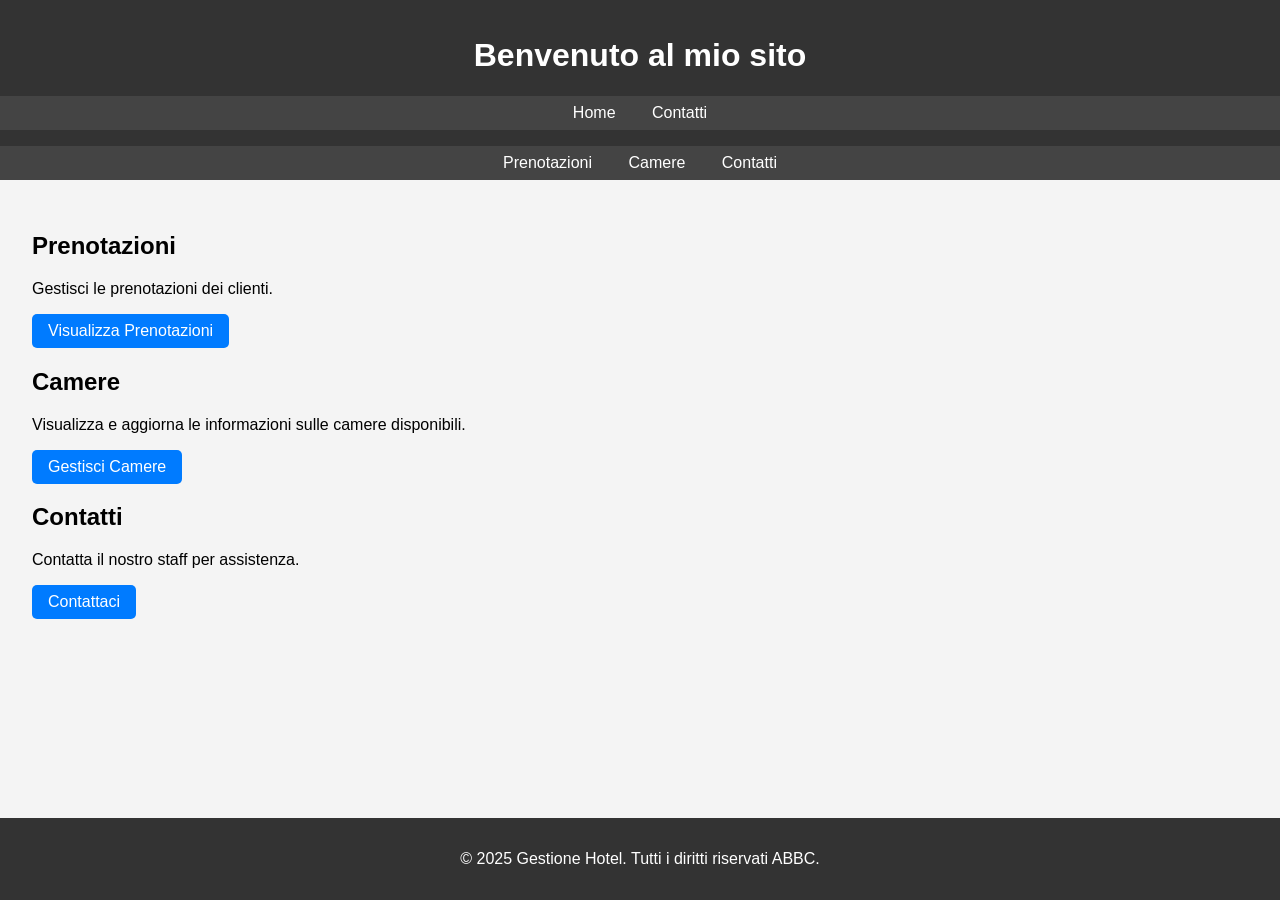
==== website/index.html @ cf82b349 "test" ====
<!DOCTYPE html>
<html lang="it">
<head>
    <meta charset="UTF-8">
    <meta name="viewport" content="width=device-width, initial-scale=1.0">
    <title>Gestione Hotel</title>
    <link rel="stylesheet" href="style.css">
    <link rel="shortcut icon" href="IMG/icoONDASICULA.ico" type="image/x-icon">
</head>

<script>
    function includeHTML() {
        fetch("header-footer.html")
            .then(response => response.text())
            .then(data => {
                const parser = new DOMParser();
                const doc = parser.parseFromString(data, "text/html");

                document.getElementById("header").innerHTML = doc.getElementById("header").innerHTML;
                document.getElementById("footer").innerHTML = doc.getElementById("footer").innerHTML;
            });
    }


    window.addEventListener("DOMContentLoaded", includeHTML);
</script>


<body>
    <div id="header"></div>
    <nav>
        <a href="#prenotazioni">Prenotazioni</a>
        <a href="#camere">Camere</a>
        <a href="#contatti">Contatti</a>
    </nav>
    <main>
        <section id="prenotazioni">
            <h2>Prenotazioni</h2>
            <p>Gestisci le prenotazioni dei clienti.</p>
            <a href="#" class="button">Visualizza Prenotazioni</a>
        </section>
        <section id="camere">
            <h2>Camere</h2>
            <p>Visualizza e aggiorna le informazioni sulle camere disponibili.</p>
            <a href="#" class="button">Gestisci Camere</a>
        </section>
        <section id="contatti">
            <h2>Contatti</h2>
            <p>Contatta il nostro staff per assistenza.</p>
            <a href="#" class="button">Contattaci</a>
        </section>
    </main>
    <div id="footer"></div>
</body>
</html>
---- website/style.css ----
body {
    font-family: Arial, sans-serif;
    margin: 0;
    padding: 0;
    background-color: #f4f4f4;
}
header {
    background-color: #333;
    color: white;
    padding: 1rem 0;
    text-align: center;
}
nav {
    background-color: #444;
    padding: 0.5rem;
    text-align: center;
}
nav a {
    color: white;
    margin: 0 1rem;
    text-decoration: none;
}
nav a:hover {
    text-decoration: underline;
}
main {
    padding: 2rem;
}
footer {
    background-color: #333;
    color: white;
    text-align: center;
    padding: 1rem 0;
    position: fixed;
    bottom: 0;
    width: 100%;
}
.button {
    display: inline-block;
    padding: 0.5rem 1rem;
    background-color: #007BFF;
    color: white;
    text-decoration: none;
    border-radius: 5px;
}
.button:hover {
    background-color: #0056b3;
}
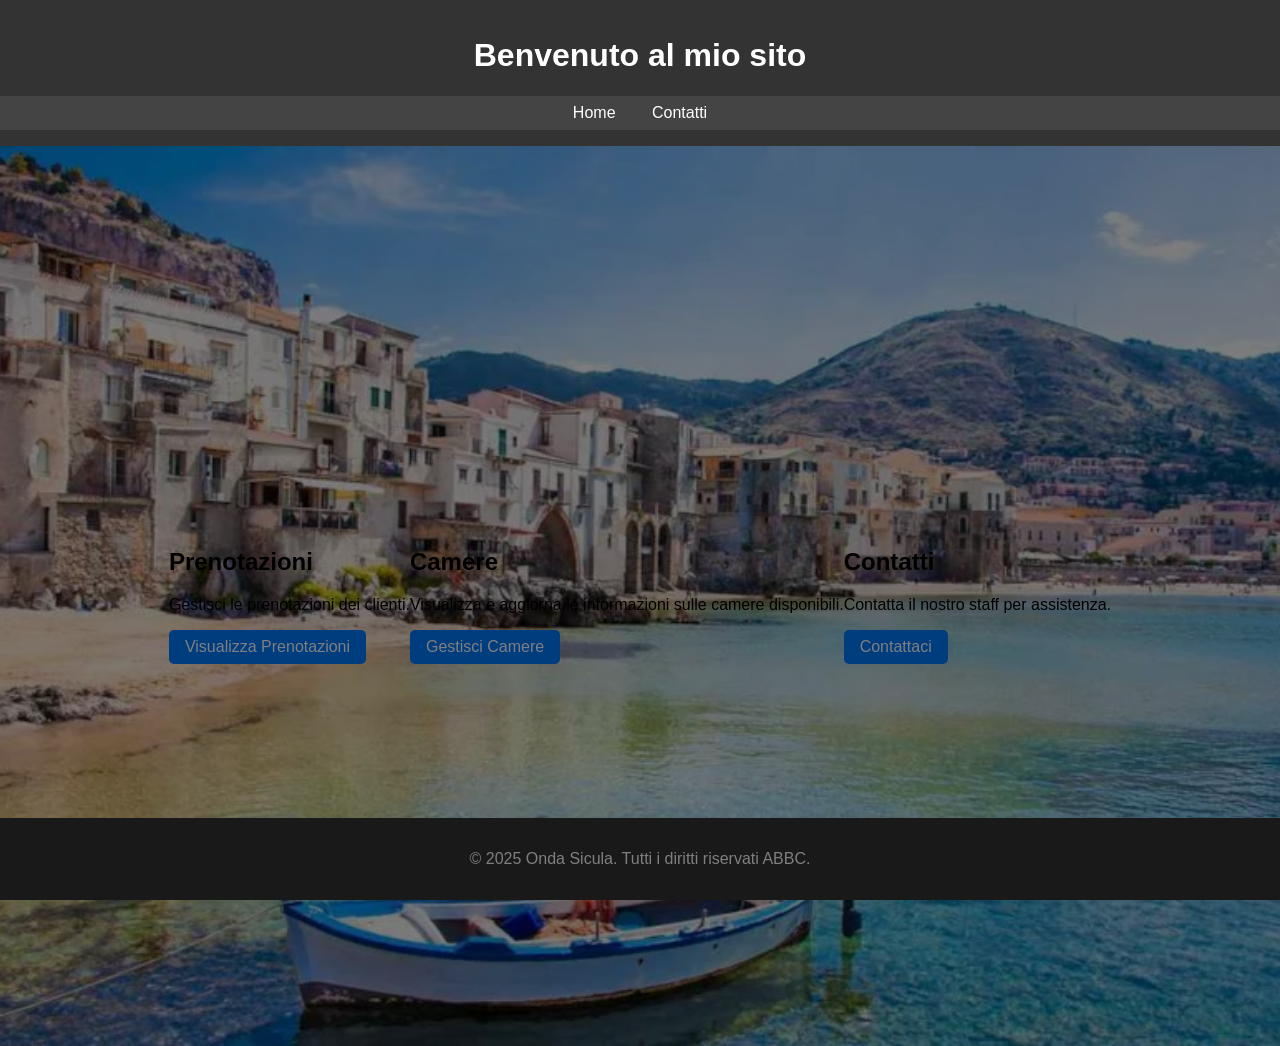
==== commit 636bcaa9: "primamodifica" ====
--- a/website/index.html
+++ b/website/index.html
@@ -3,7 +3,7 @@
 <head>
     <meta charset="UTF-8">
     <meta name="viewport" content="width=device-width, initial-scale=1.0">
-    <title>Gestione Hotel</title>
+    <title>Onda Sicula</title>
     <link rel="stylesheet" href="style.css">
     <link rel="shortcut icon" href="IMG/icoONDASICULA.ico" type="image/x-icon">
 </head>
@@ -25,15 +25,10 @@
     window.addEventListener("DOMContentLoaded", includeHTML);
 </script>
 
-
 <body>
     <div id="header"></div>
-    <nav>
-        <a href="#prenotazioni">Prenotazioni</a>
-        <a href="#camere">Camere</a>
-        <a href="#contatti">Contatti</a>
-    </nav>
-    <main>
+
+    <div class="home">
         <section id="prenotazioni">
             <h2>Prenotazioni</h2>
             <p>Gestisci le prenotazioni dei clienti.</p>
@@ -49,7 +44,7 @@
             <p>Contatta il nostro staff per assistenza.</p>
             <a href="#" class="button">Contattaci</a>
         </section>
-    </main>
+    </div>
     <div id="footer"></div>
 </body>
 </html>
--- a/website/style.css
+++ b/website/style.css
@@ -2,7 +2,7 @@
     font-family: Arial, sans-serif;
     margin: 0;
     padding: 0;
-    background-color: #f4f4f4;
+    background-color: #F2F2F2;
 }
 header {
     background-color: #333;
@@ -45,4 +45,43 @@
 }
 .button:hover {
     background-color: #0056b3;
-}+}
+
+body, html {
+    margin: 0;
+    padding: 0;
+    height: 100%;
+}
+
+.home {
+    position: relative;
+    height: 100vh;
+    background-image: url('IMG/000086737.jpg');
+    background-size: cover;
+    background-position: center;
+    background-repeat: no-repeat;
+    display: flex;
+    justify-content: center;
+    align-items: center;
+    overflow: hidden;
+}
+
+.home::before {
+    content: '';
+    position: absolute;
+    top: 0; left: 0;
+    width: 100%;
+    height: 100%;
+    background-color: rgba(0, 0, 0, 0.5); /* overlay scuro con trasparenza */
+    z-index: 1;
+}
+
+.contenuto {
+    position: relative;
+    z-index: 2; /* per stare sopra l’overlay */
+    color: white;
+    text-align: center;
+    text-shadow: 1px 1px 5px black;
+    font-family: Arial, sans-serif;
+}
+
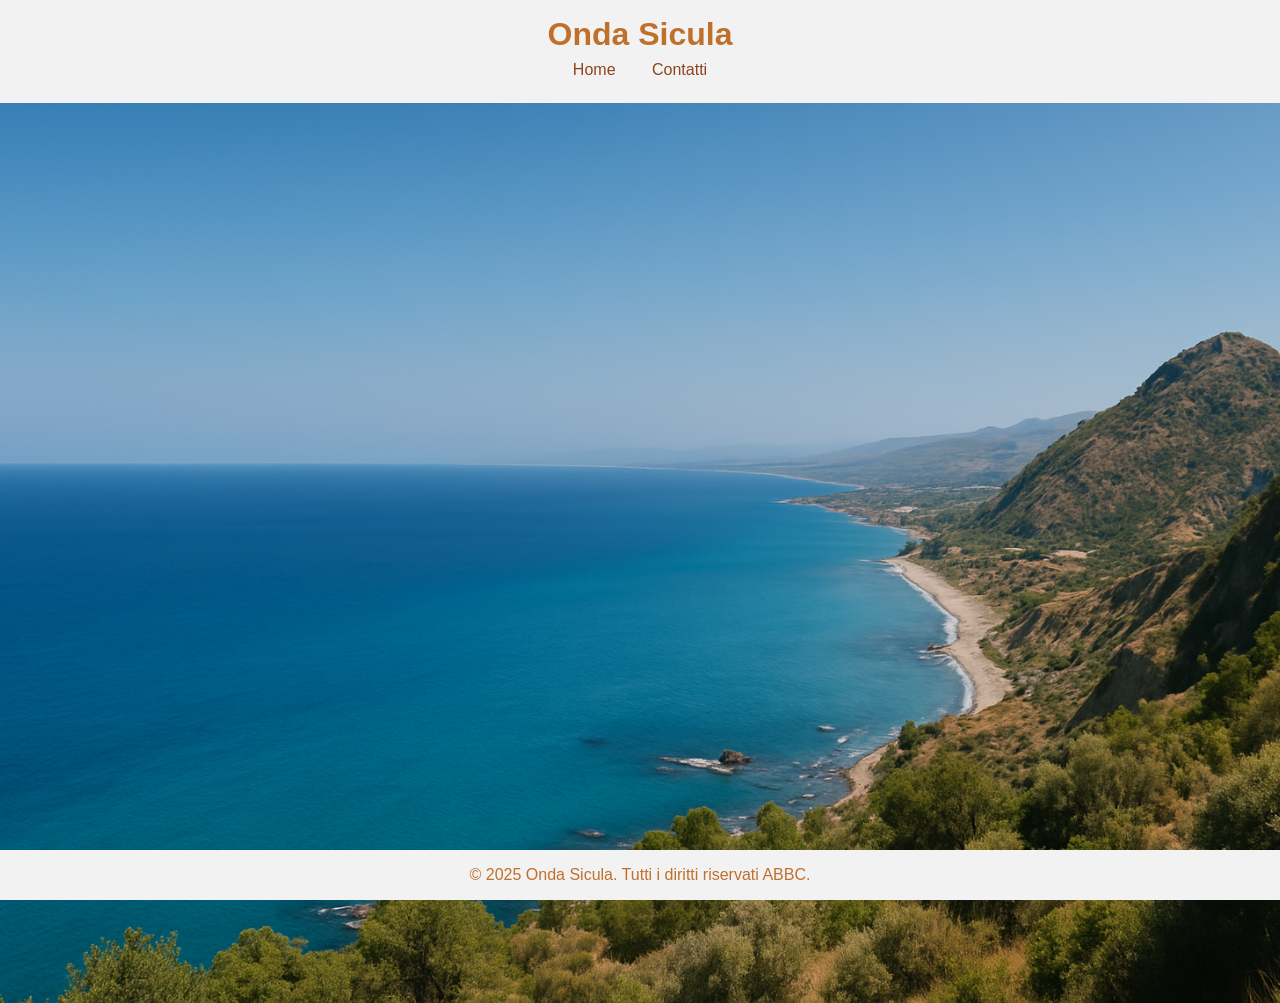
==== commit f3a15d55: "primo layout" ====
--- a/website/index.html
+++ b/website/index.html
@@ -29,22 +29,12 @@
     <div id="header"></div>
 
     <div class="home">
-        <section id="prenotazioni">
-            <h2>Prenotazioni</h2>
-            <p>Gestisci le prenotazioni dei clienti.</p>
-            <a href="#" class="button">Visualizza Prenotazioni</a>
-        </section>
-        <section id="camere">
-            <h2>Camere</h2>
-            <p>Visualizza e aggiorna le informazioni sulle camere disponibili.</p>
-            <a href="#" class="button">Gestisci Camere</a>
-        </section>
-        <section id="contatti">
-            <h2>Contatti</h2>
-            <p>Contatta il nostro staff per assistenza.</p>
-            <a href="#" class="button">Contattaci</a>
-        </section>
+        <div class="bordo-lato sinistro"></div>
+        <div class="bordo-lato destro"></div>
+
+
     </div>
+
     <div id="footer"></div>
 </body>
 </html>
--- a/website/style.css
+++ b/website/style.css
@@ -5,18 +5,18 @@
     background-color: #F2F2F2;
 }
 header {
-    background-color: #333;
-    color: white;
+    background-color: #F2F2F2;
+    color: #BF712C;
     padding: 1rem 0;
     text-align: center;
 }
 nav {
-    background-color: #444;
+    background-color: #F2F2F2;
     padding: 0.5rem;
     text-align: center;
 }
 nav a {
-    color: white;
+    color: #8C451C;
     margin: 0 1rem;
     text-decoration: none;
 }
@@ -27,61 +27,53 @@
     padding: 2rem;
 }
 footer {
-    background-color: #333;
-    color: white;
+    background-color: #F2F2F2;
+    color: #BF712C;
     text-align: center;
     padding: 1rem 0;
     position: fixed;
     bottom: 0;
     width: 100%;
 }
-.button {
-    display: inline-block;
-    padding: 0.5rem 1rem;
-    background-color: #007BFF;
-    color: white;
-    text-decoration: none;
-    border-radius: 5px;
-}
-.button:hover {
-    background-color: #0056b3;
+
+/* Reset di base */
+* {
+    margin: 0;
+    padding: 0;
+    box-sizing: border-box;
 }
 
 body, html {
-    margin: 0;
-    padding: 0;
     height: 100%;
+    background-color: #F2F2F2;
+    font-family: 'Helvetica Neue', sans-serif;
 }
 
+/* Contenitore centrale */
 .home {
-    position: relative;
+    max-width: 1400px;
+    margin: 0 auto;
     height: 100vh;
-    background-image: url('IMG/000086737.jpg');
+    background-image: url('IMG/back.png');
     background-size: cover;
     background-position: center;
-    background-repeat: no-repeat;
     display: flex;
+    flex-direction: column;
+    align-items: center;
     justify-content: center;
-    align-items: center;
-    overflow: hidden;
 }
 
-.home::before {
-    content: '';
-    position: absolute;
-    top: 0; left: 0;
-    width: 100%;
-    height: 100%;
-    background-color: rgba(0, 0, 0, 0.5); /* overlay scuro con trasparenza */
-    z-index: 1;
+/* Testo sopra l'immagine */
+.home h1 {
+    font-size: 4rem;
+    color: #F2F2F2;
+    text-shadow: 0 2px 8px rgba(242, 242, 242, 1);
+    letter-spacing: 8px;
+    margin-bottom: 20px;
 }
 
-.contenuto {
-    position: relative;
-    z-index: 2; /* per stare sopra l’overlay */
-    color: white;
-    text-align: center;
-    text-shadow: 1px 1px 5px black;
-    font-family: Arial, sans-serif;
+.home p {
+    font-size: 1.2rem;
+    color: #F2F2F2;
+    text-shadow: 0 1px 6px rgba(0, 0, 0, 0.3);
 }
-
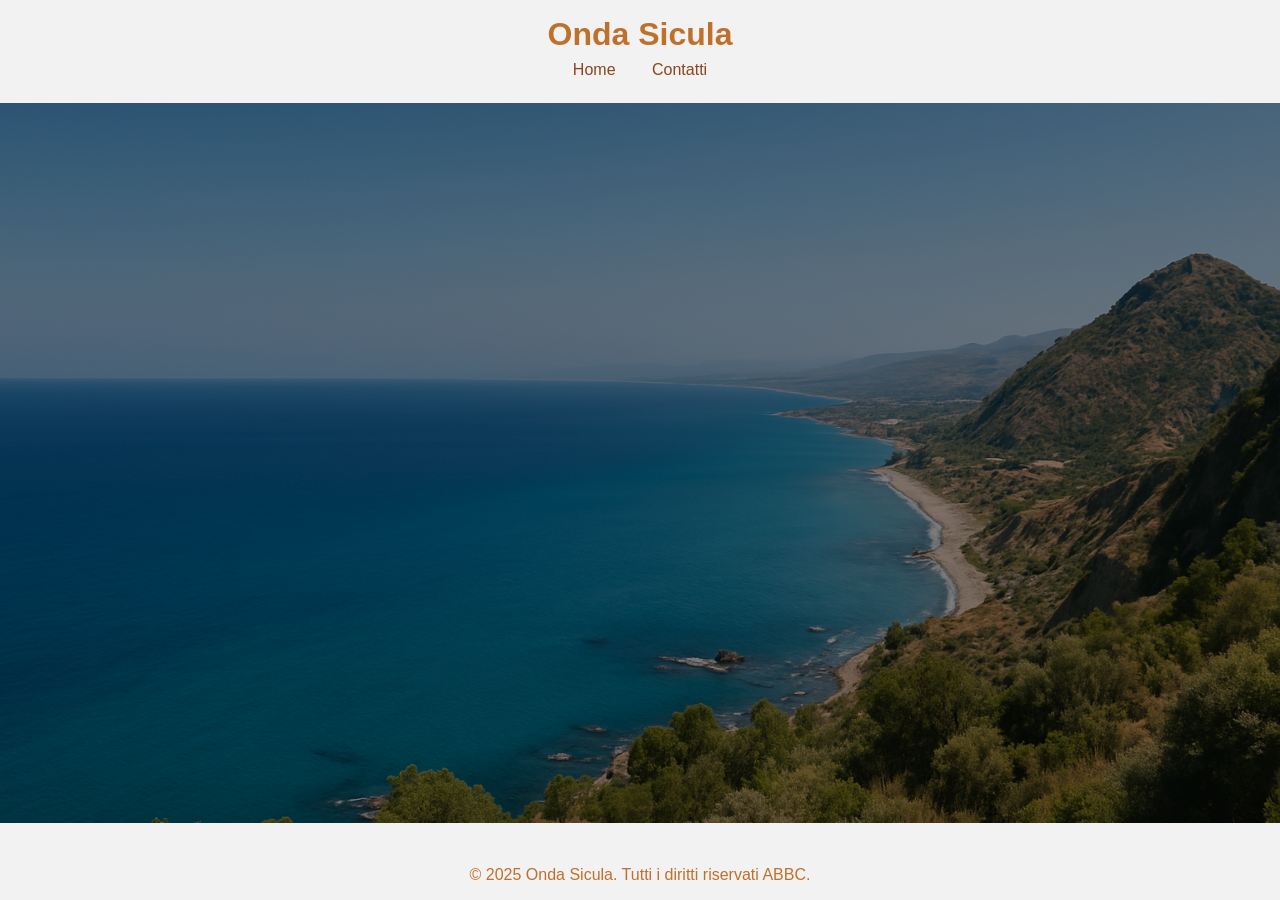
==== commit dc7b5fb6: "modifica foto" ====
--- a/website/index.html
+++ b/website/index.html
@@ -29,8 +29,6 @@
     <div id="header"></div>
 
     <div class="home">
-        <div class="bordo-lato sinistro"></div>
-        <div class="bordo-lato destro"></div>
 
 
     </div>
--- a/website/style.css
+++ b/website/style.css
@@ -49,11 +49,11 @@
     font-family: 'Helvetica Neue', sans-serif;
 }
 
-/* Contenitore centrale */
 .home {
-    max-width: 1400px;
+    position: relative;
+    max-width: 1500px;
+    aspect-ratio: 16 / 9;
     margin: 0 auto;
-    height: 100vh;
     background-image: url('IMG/back.png');
     background-size: cover;
     background-position: center;
@@ -63,13 +63,18 @@
     justify-content: center;
 }
 
-/* Testo sopra l'immagine */
-.home h1 {
-    font-size: 4rem;
-    color: #F2F2F2;
-    text-shadow: 0 2px 8px rgba(242, 242, 242, 1);
-    letter-spacing: 8px;
-    margin-bottom: 20px;
+.home::before {
+    content: "";
+    position: absolute;
+    inset: 0;
+    background: rgba(0, 0, 0, 0.4); /* overlay semitrasparente solo sulla foto */
+    z-index: 1;
+}
+
+/* Testo sopra overlay */
+.home h1, .home p {
+    position: relative;
+    z-index: 2;
 }
 
 .home p {
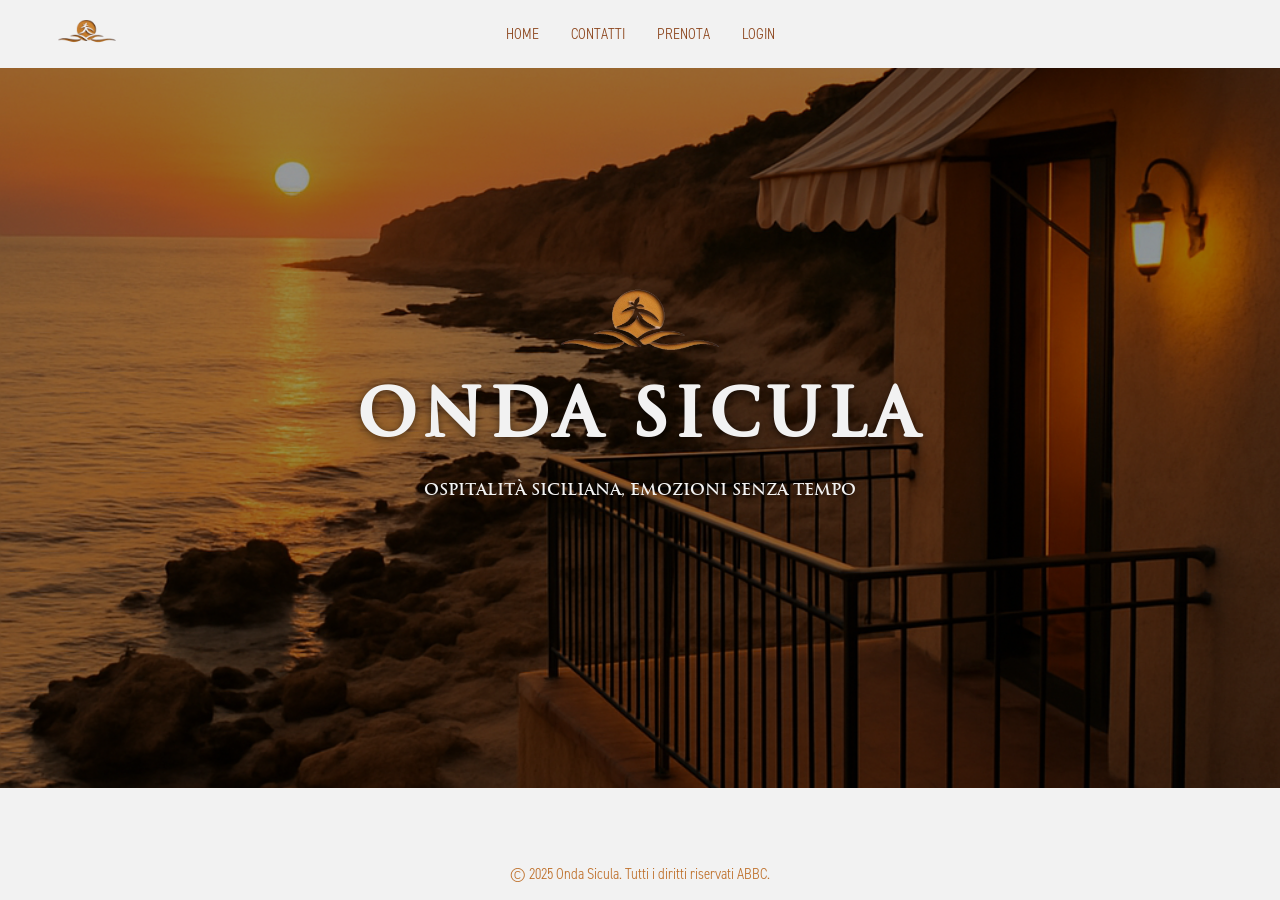
==== commit c31406de: "sistema" ====
--- a/website/index.html
+++ b/website/index.html
@@ -27,10 +27,15 @@
 
 <body>
     <div id="header"></div>
+    <div class="home">
+        <div class="logo-home">
+            <img src="IMG/Logo.png" alt="Logo" class="foto-home" />
+        </div>
 
-    <div class="home">
-
-
+        <div class="testo-home">
+            <h1>ONDA SICULA</h1>
+            <p>Ospitalità siciliana, emozioni senza tempo</p>
+        </div>
     </div>
 
     <div id="footer"></div>
--- a/website/style.css
+++ b/website/style.css
@@ -1,18 +1,58 @@
+@font-face {
+    font-family: 'MioFont'; /* nome che userai nel CSS */
+    src: url('Font/DIN2014_NarrowLight.otf') format('opentype');
+    font-weight: normal;
+    font-style: normal;
+}
+
+@font-face {
+    font-family: 'FontHome'; /* nome che userai nel CSS */
+    src: url('Font/Trajan Bold.ttf') format('opentype');
+    font-weight: normal;
+    font-style: normal;
+}
+
 body {
-    font-family: Arial, sans-serif;
+    font-family: MioFont, sans-serif;
     margin: 0;
     padding: 0;
     background-color: #F2F2F2;
 }
+
 header {
     background-color: #F2F2F2;
     color: #BF712C;
-    padding: 1rem 0;
-    text-align: center;
+    padding: 1rem 2rem;
+    display: flex;
+    flex-direction: column;
+    align-items: center;
+    justify-content: center;
+    position: relative;
+}
+
+.logo-link {
+    position: absolute;
+    left: 2rem;
+    display: flex;
+    align-items: center;
+    text-decoration: none;
+}
+
+.logo {
+    height: 110px;
+    width: auto;
+    display: block;
+}
+
+header h1 {
+    margin: 0;
+    font-size: 1.8rem;
+    font-weight: bold;
 }
 nav {
     background-color: #F2F2F2;
     padding: 0.5rem;
+    display: flex;
     text-align: center;
 }
 nav a {
@@ -46,15 +86,16 @@
 body, html {
     height: 100%;
     background-color: #F2F2F2;
-    font-family: 'Helvetica Neue', sans-serif;
+    font-family: 'MioFont', sans-serif;
 }
 
 .home {
     position: relative;
-    max-width: 1500px;
+    overflow: hidden;
+    max-width: 1400px;
     aspect-ratio: 16 / 9;
     margin: 0 auto;
-    background-image: url('IMG/back.png');
+    background-image: url('IMG/back2.png');
     background-size: cover;
     background-position: center;
     display: flex;
@@ -82,3 +123,45 @@
     color: #F2F2F2;
     text-shadow: 0 1px 6px rgba(0, 0, 0, 0.3);
 }
+
+.testo-home {
+    font-family: 'FontHome', sans-serif;
+    position: relative;
+    z-index: 2;
+    color: #F2F2F2;
+    text-align: center;
+
+    display: flex;
+    flex-direction: column;
+    align-items: center;
+    justify-content: flex-start;
+
+    height: 100%; /* Centra verticalmente */
+    padding: 0 1rem; /* Per non andare a bordo schermo su mobile */
+}
+
+.testo-home h1 {
+    font-size: 4rem; /* Titolo grande */
+    margin-bottom: 1rem;
+    letter-spacing: 6px;
+    text-shadow: 0 2px 8px rgba(0, 0, 0, 0.5);
+}
+
+.testo-home p {
+    font-size: 1rem;
+    text-shadow: 0 1px 6px rgba(0, 0, 0, 0.4);
+    margin-top: 10px;
+    text-align: center;
+}
+
+.foto-home {
+    position: relative;
+    z-index: 3;
+    width: 300px;
+    height: auto;
+    border-radius: 8px;
+    object-fit: cover;
+
+    top: 110px;
+}
+
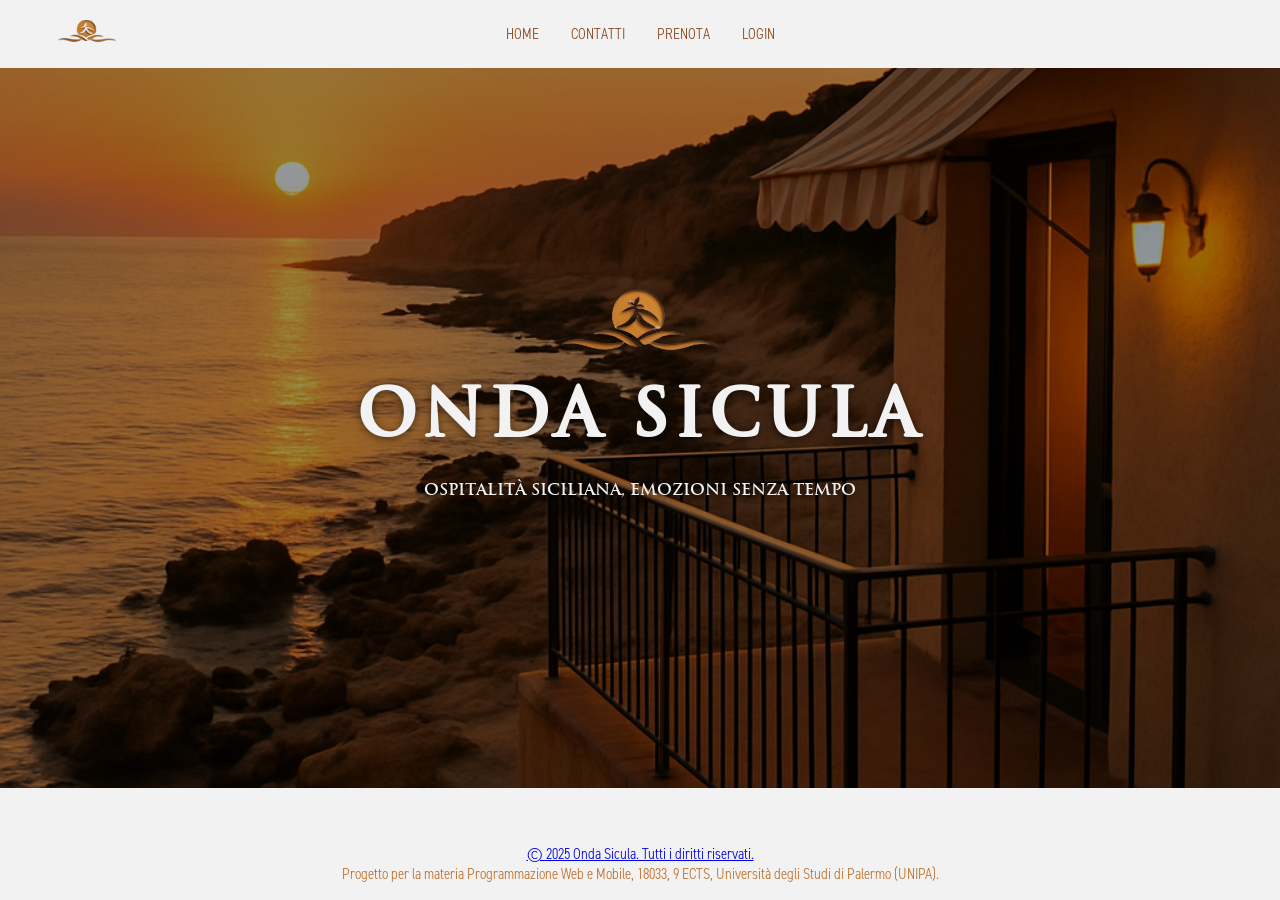
==== commit abb8b34c: "update" ====
--- a/website/index.html
+++ b/website/index.html
@@ -3,7 +3,7 @@
 <head>
     <meta charset="UTF-8">
     <meta name="viewport" content="width=device-width, initial-scale=1.0">
-    <title>Onda Sicula</title>
+    <title>Onda Sicula - Hotel</title>
     <link rel="stylesheet" href="style.css">
     <link rel="shortcut icon" href="IMG/icoONDASICULA.ico" type="image/x-icon">
 </head>
--- a/website/style.css
+++ b/website/style.css
@@ -165,3 +165,58 @@
     top: 110px;
 }
 
+contatti-container {
+    max-width: 1000px;
+    margin: 4rem auto;
+    display: flex;
+    flex-direction: column;
+    gap: 4rem;
+    padding: 0 1rem;
+    align-items: center
+}
+
+.contatto {
+    display: flex;
+    align-items: center;
+    justify-content: center;
+    gap: 2rem;
+    flex-wrap: wrap;
+    opacity: 0;
+    transform: translateY(50px);
+    animation: fadeSlideUp 1s forwards;
+    width: 100%;
+}
+
+.contatto.right {
+    flex-direction: row-reverse;
+}
+
+.contatto img {
+    width: 300px;
+    height: auto;
+    border-radius: 10px;
+    box-shadow: 0 4px 12px rgba(0,0,0,0.2);
+}
+
+.info {
+    max-width: 500px;
+    text-align: center;
+}
+
+.info h2 {
+    color: #BF712C;
+    font-size: 1.8rem;
+    margin-bottom: 0.5rem;
+}
+
+.info p {
+    font-size: 1rem;
+    margin-bottom: 1rem;
+}
+
+@keyframes fadeSlideUp {
+    to {
+        opacity: 1;
+        transform: translateY(0);
+    }
+}
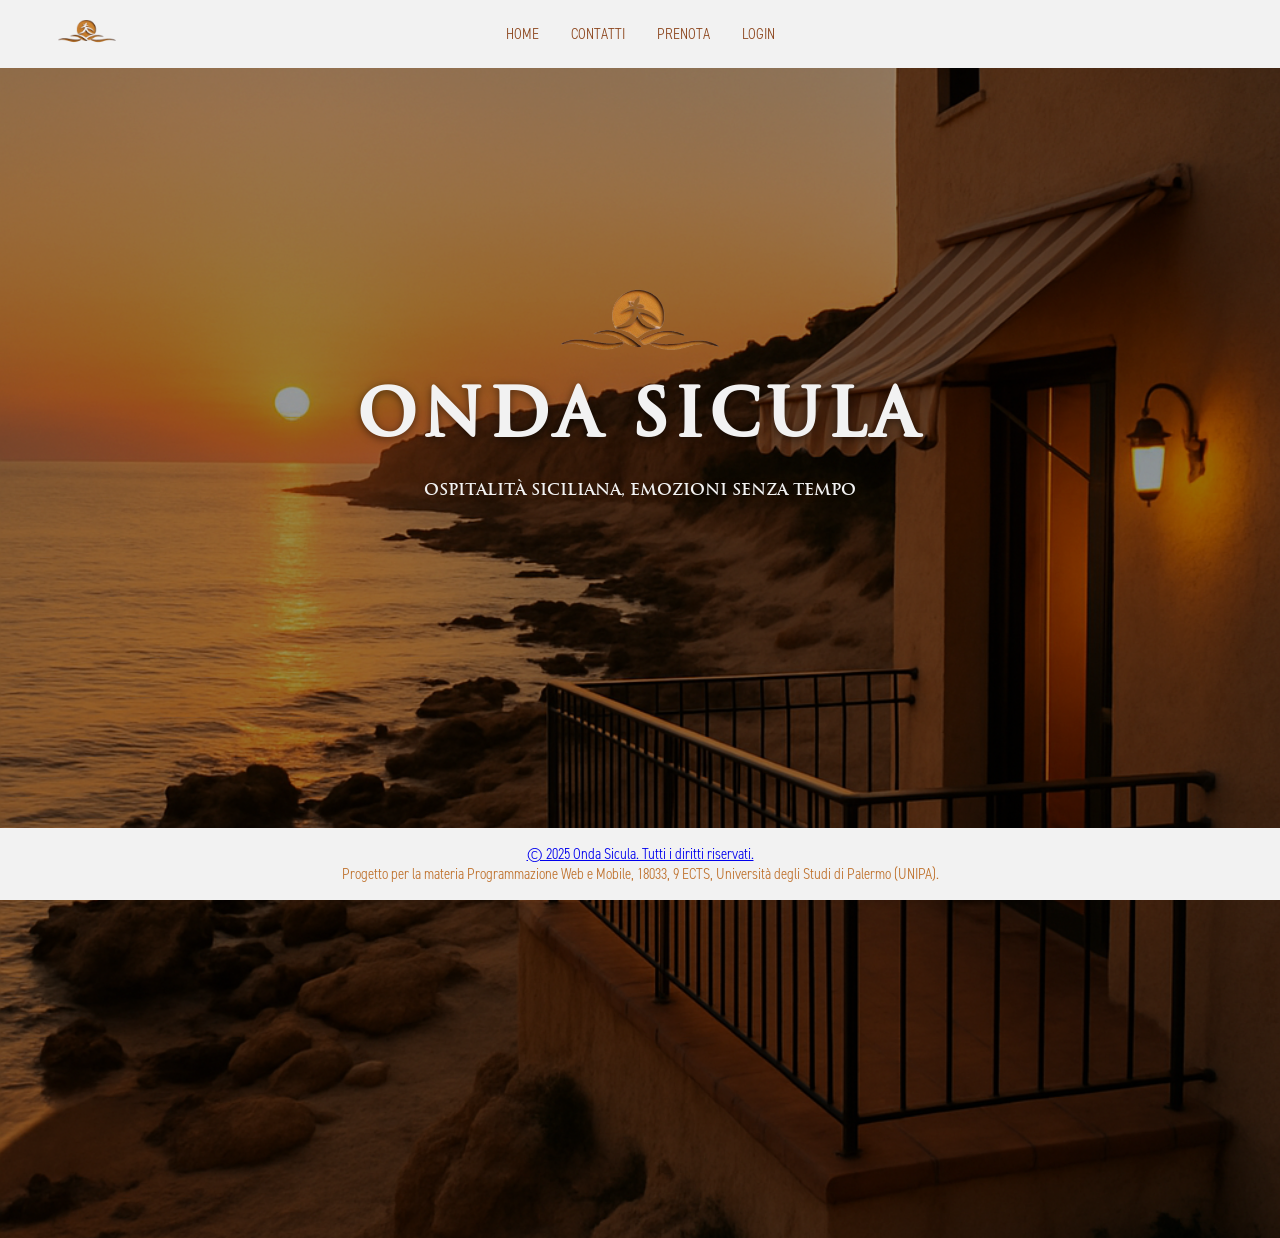
==== commit 8b90164c: "update" ====
--- a/website/index.html
+++ b/website/index.html
@@ -25,9 +25,31 @@
     window.addEventListener("DOMContentLoaded", includeHTML);
 </script>
 
+<script>
+    window.addEventListener('scroll', () => {
+        const home = document.querySelector('.home');
+        const overlay = document.querySelector('.overlay-dinamico');
+        const rect = home.getBoundingClientRect();
+
+        if (rect.top <= 0 && rect.bottom >= 0) {
+            // Solo quando la sezione è visibile nel viewport
+            const scrolled = Math.min(Math.abs(rect.top), home.offsetHeight);
+            const progress = scrolled / home.offsetHeight;
+            overlay.style.transform = `translateY(${progress * 40}px)`;
+        } else {
+            // Quando esce dalla vista, resetta
+            overlay.style.transform = 'translateY(0px)';
+        }
+    });
+</script>
+
+
 <body>
     <div id="header"></div>
+
     <div class="home">
+        <div class="overlay-dinamico"></div>
+
         <div class="logo-home">
             <img src="IMG/Logo.png" alt="Logo" class="foto-home" />
         </div>
--- a/website/style.css
+++ b/website/style.css
@@ -66,15 +66,20 @@
 main {
     padding: 2rem;
 }
+
 footer {
-    background-color: #F2F2F2;
-    color: #BF712C;
-    text-align: center;
-    padding: 1rem 0;
     position: fixed;
     bottom: 0;
+    left: 0;
     width: 100%;
-}
+    /* opzionale: stile */
+    background-color: #F2F2F2;
+    color: #BF712C;
+    text-align: center;
+    padding: 1rem 0;
+    z-index: 100; /* per stare sopra altri contenuti */
+}
+
 
 /* Reset di base */
 * {
@@ -91,38 +96,31 @@
 
 .home {
     position: relative;
+    height: 130vh;
     overflow: hidden;
-    max-width: 1400px;
-    aspect-ratio: 16 / 9;
-    margin: 0 auto;
     background-image: url('IMG/back2.png');
     background-size: cover;
     background-position: center;
-    display: flex;
-    flex-direction: column;
-    align-items: center;
-    justify-content: center;
-}
-
-.home::before {
-    content: "";
+    background-repeat: no-repeat;
+    display: flex;
+    flex-direction: column;
+    align-items: center;
+    justify-content: center;
+}
+
+.overlay-dinamico {
     position: absolute;
-    inset: 0;
-    background: rgba(0, 0, 0, 0.4); /* overlay semitrasparente solo sulla foto */
+    top: 0;
+    left: 0;
+    height: 100%;
+    width: 100%;
+    background: rgba(0, 0, 0, 0.4);
     z-index: 1;
-}
-
-/* Testo sopra overlay */
-.home h1, .home p {
-    position: relative;
-    z-index: 2;
-}
-
-.home p {
-    font-size: 1.2rem;
-    color: #F2F2F2;
-    text-shadow: 0 1px 6px rgba(0, 0, 0, 0.3);
-}
+    pointer-events: none;
+    transform: translateY(0);
+    transition: transform 0.05s linear;
+}
+
 
 .testo-home {
     font-family: 'FontHome', sans-serif;
@@ -145,6 +143,8 @@
     margin-bottom: 1rem;
     letter-spacing: 6px;
     text-shadow: 0 2px 8px rgba(0, 0, 0, 0.5);
+    animation: fadeInUp 1.8s ease-out forwards;
+    opacity: 0;
 }
 
 .testo-home p {
@@ -152,6 +152,8 @@
     text-shadow: 0 1px 6px rgba(0, 0, 0, 0.4);
     margin-top: 10px;
     text-align: center;
+    animation: fadeInUp 1.2s ease-out forwards;
+    opacity: 0;
 }
 
 .foto-home {
@@ -161,6 +163,8 @@
     height: auto;
     border-radius: 8px;
     object-fit: cover;
+    animation: fadeInUp 1.2s ease-out forwards;
+    opacity: 0;
 
     top: 110px;
 }
@@ -186,6 +190,27 @@
     animation: fadeSlideUp 1s forwards;
     width: 100%;
 }
+
+
+.contatto {
+    display: flex;
+    align-items: center;
+    justify-content: center;
+    gap: 2rem;
+    flex-wrap: wrap;
+    opacity: 0;
+    animation-duration: 1s;
+    animation-fill-mode: forwards;
+}
+
+.left{
+    animation-name: slideInLeft;
+}
+
+.right {
+    animation-name: slideInRight;
+}
+
 
 .contatto.right {
     flex-direction: row-reverse;
@@ -214,9 +239,42 @@
     margin-bottom: 1rem;
 }
 
-@keyframes fadeSlideUp {
+
+.parallax {
+
+}
+
+
+
+@keyframes slideInLeft {
+    0% {
+        opacity: 0;
+        transform: translateX(-100px);
+    }
+    100% {
+        opacity: 1;
+        transform: translateX(0);
+    }
+}
+
+@keyframes slideInRight {
+    0% {
+        opacity: 0;
+        transform: translateX(100px);
+    }
+    100% {
+        opacity: 1;
+        transform: translateX(0);
+    }
+}
+
+@keyframes fadeInUp {
+    from {
+        opacity: 0;
+        transform: translateY(40px);
+    }
     to {
         opacity: 1;
         transform: translateY(0);
     }
-}+}
